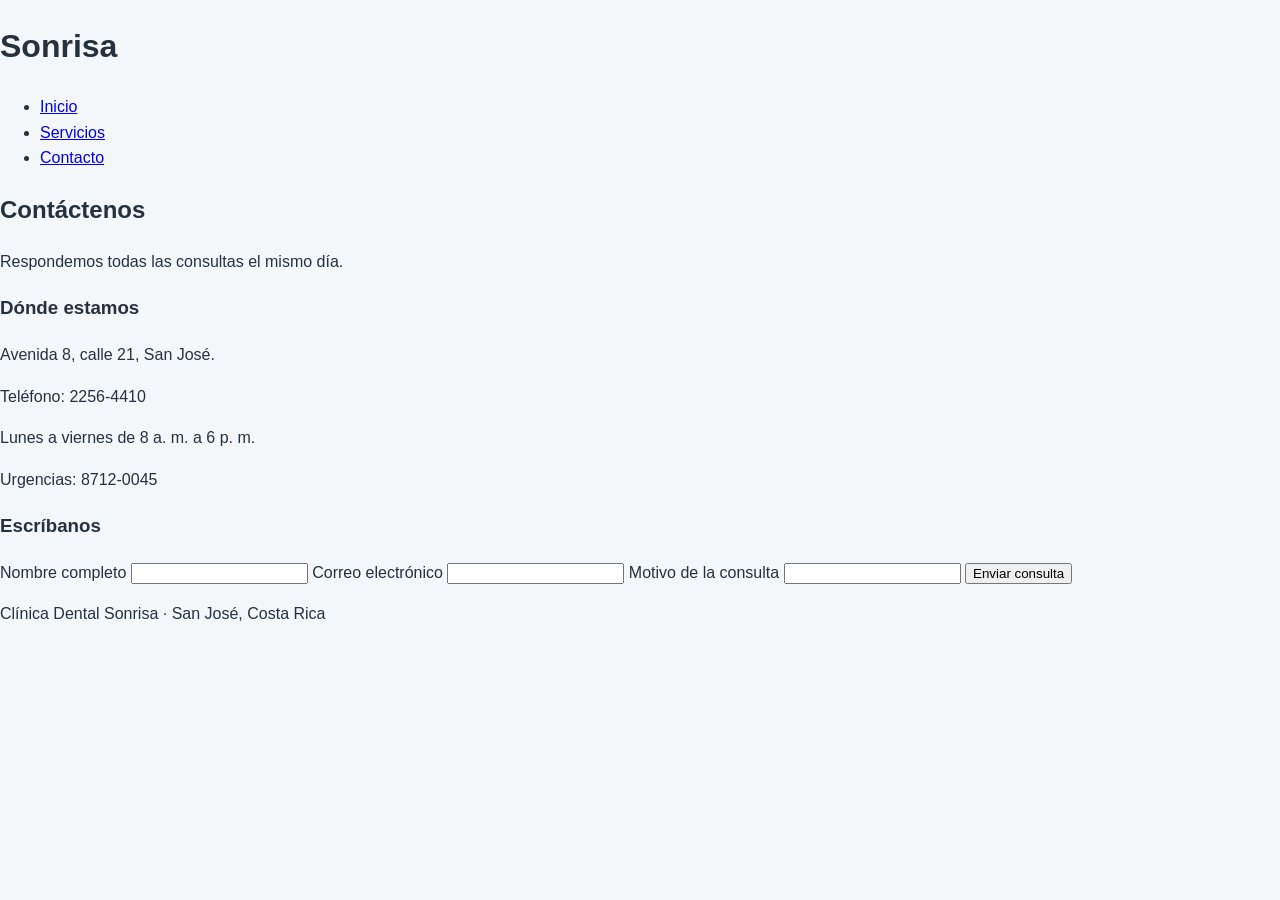
==== parte2/index.html @ acf9b320 "Agrega los archivos de partida de la parte 2" ====
<!DOCTYPE html>
<html lang="es">
<head>
  <meta charset="UTF-8">
  <meta name="viewport" content="width=device-width, initial-scale=1">
  <title>Clínica Dental Sonrisa — Contacto</title>
  <link rel="stylesheet" href="estilos.css">
</head>
<body>

  <header>
    <h1>Sonrisa</h1>
    <nav>
      <ul>
        <li><a href="#">Inicio</a></li>
        <li><a href="#">Servicios</a></li>
        <li><a href="#">Contacto</a></li>
      </ul>
    </nav>
  </header>

  <main>
    <h2>Contáctenos</h2>
    <p>Respondemos todas las consultas el mismo día.</p>

    <section>
      <h3>Dónde estamos</h3>
      <p>Avenida 8, calle 21, San José.</p>
      <p>Teléfono: 2256-4410</p>
      <p>Lunes a viernes de 8 a. m. a 6 p. m.</p>
      <p>Urgencias: 8712-0045</p>
    </section>

    <form>
      <h3>Escríbanos</h3>

      <label for="nombre">Nombre completo</label>
      <input type="text" id="nombre" name="nombre">

      <label for="correo">Correo electrónico</label>
      <input type="email" id="correo" name="correo">

      <label for="motivo">Motivo de la consulta</label>
      <input type="text" id="motivo" name="motivo">

      <button type="submit">Enviar consulta</button>
    </form>
  </main>

  <footer>
    <p>Clínica Dental Sonrisa · San José, Costa Rica</p>
  </footer>

</body>
</html>
---- parte2/estilos.css ----
/* Clínica Dental Sonrisa — hoja de estilos COMPLETA.
   No modifique este archivo: su trabajo es ajustar el HTML. */

*, *::before, *::after { box-sizing: border-box; }
body { margin: 0; }

:root {
  --azul: #1b6f8c;
  --azul-oscuro: #12556c;
  --texto: #24313f;
  --gris: #f4f7f9;
  --radio: 10px;
}

body {
  font-family: Arial, Helvetica, sans-serif;
  color: var(--texto);
  background: var(--gris);
  line-height: 1.6;
}

/* Envoltorio que centra el contenido. Se usa dentro de la barra,
   del contenido principal y del pie. */
.envoltorio {
  width: 100%;
  max-width: 900px;
  margin: 0 auto;
  padding: 0 1rem;
}

/* Barra superior */
.barra-superior { background: var(--azul); color: #ffffff; padding: 1rem 0; }
.barra-superior .envoltorio {
  display: flex;
  align-items: center;
  justify-content: space-between;
  flex-wrap: wrap;
  gap: 0.5rem;
}
.logo { font-size: 1.4rem; font-weight: bold; margin: 0; }
.navegacion { display: flex; list-style: none; margin: 0; padding: 0; gap: 1rem; }
.enlace-nav { color: #ffffff; text-decoration: none; }
.enlace-nav:hover { text-decoration: underline; }

/* Título de la página */
.titulo-pagina {
  text-align: center;
  font-size: 1.9rem;
  margin: 2rem 0 0.25rem;
}
.subtitulo { text-align: center; color: #5b6b7a; margin: 0 0 2rem; }

/* Dos columnas: información a un lado, formulario al otro */
.columnas {
  display: grid;
  grid-template-columns: repeat(auto-fit, minmax(280px, 1fr));
  gap: 1.5rem;
  margin-bottom: 2.5rem;
}

.tarjeta-info {
  background: #ffffff;
  border-radius: var(--radio);
  padding: 1.25rem;
  box-shadow: 0 2px 6px rgba(0,0,0,.08);
}
.tarjeta-info h3 { margin: 0 0 0.75rem; }
.dato { margin: 0 0 0.5rem; }
.destacado { color: var(--azul); font-weight: bold; }

/* Formulario */
.formulario {
  background: #ffffff;
  border-radius: var(--radio);
  padding: 1.25rem;
  box-shadow: 0 2px 6px rgba(0,0,0,.08);
}
.campo { display: block; margin-bottom: 1rem; }
.etiqueta { display: block; font-weight: bold; margin-bottom: 0.25rem; }
.entrada {
  width: 100%;
  padding: 0.6rem;
  border: 1px solid #c9d4dd;
  border-radius: 6px;
  font-size: 1rem;
}
.boton-enviar {
  width: 100%;
  background: var(--azul);
  color: #ffffff;
  border: 0;
  padding: 0.75rem;
  border-radius: var(--radio);
  font-size: 1rem;
  cursor: pointer;
}
.boton-enviar:hover { background: var(--azul-oscuro); }

/* Pie */
.pie-pagina {
  background: var(--azul);
  color: #ffffff;
  text-align: center;
  padding: 1.25rem 0;
}
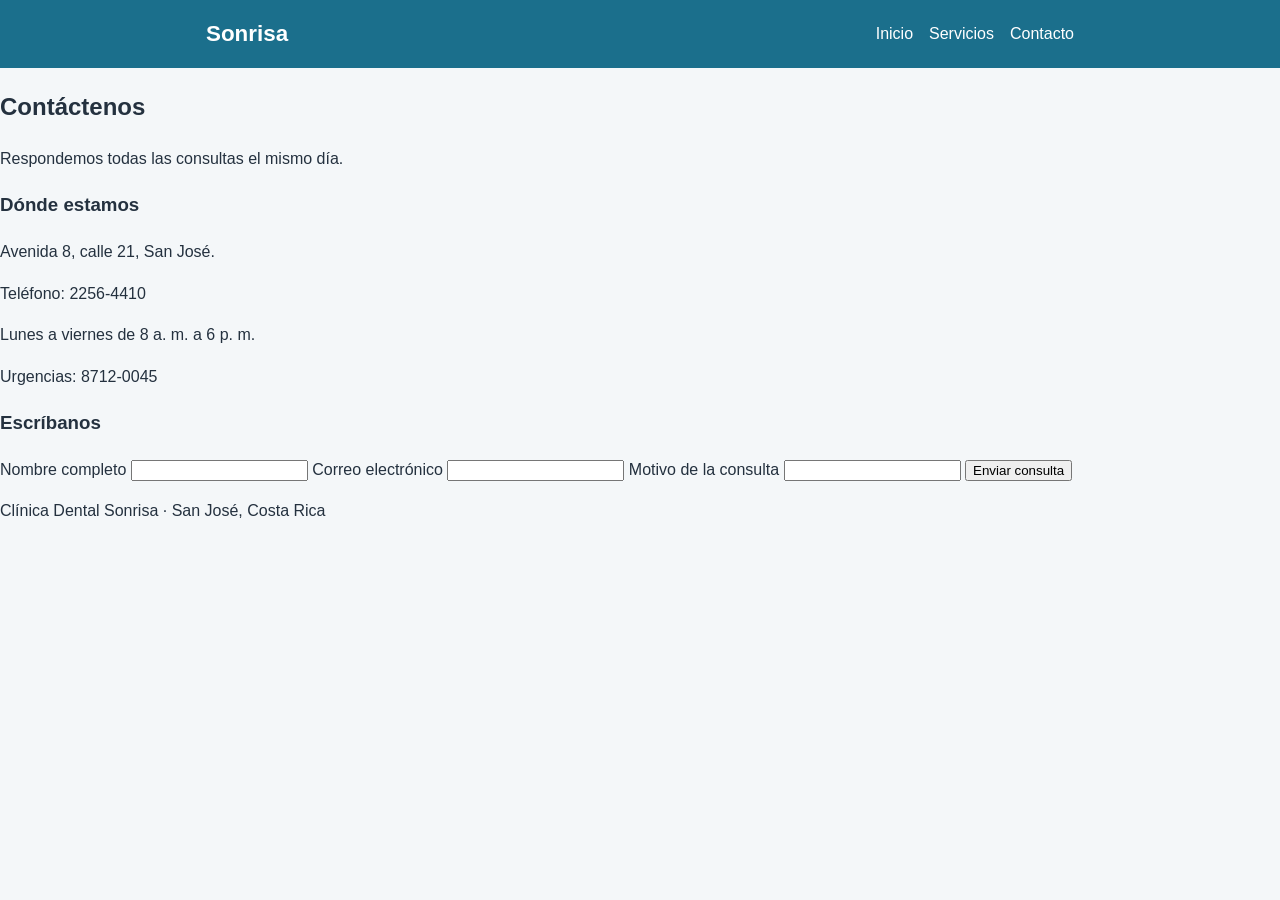
==== commit 3ca84623: "Asocia las clases del encabezado" ====
--- a/parte2/index.html
+++ b/parte2/index.html
@@ -8,16 +8,18 @@
 </head>
 <body>
 
-  <header>
-    <h1>Sonrisa</h1>
+<header class="barra-superior">
+  <div class="envoltorio">
+    <h1 class="logo">Sonrisa</h1>
     <nav>
-      <ul>
-        <li><a href="#">Inicio</a></li>
-        <li><a href="#">Servicios</a></li>
-        <li><a href="#">Contacto</a></li>
+      <ul class="navegacion">
+        <li><a class="enlace-nav" href="#">Inicio</a></li>
+        <li><a class="enlace-nav" href="#">Servicios</a></li>
+        <li><a class="enlace-nav" href="#">Contacto</a></li>
       </ul>
     </nav>
-  </header>
+  </div>
+</header>
 
   <main>
     <h2>Contáctenos</h2>
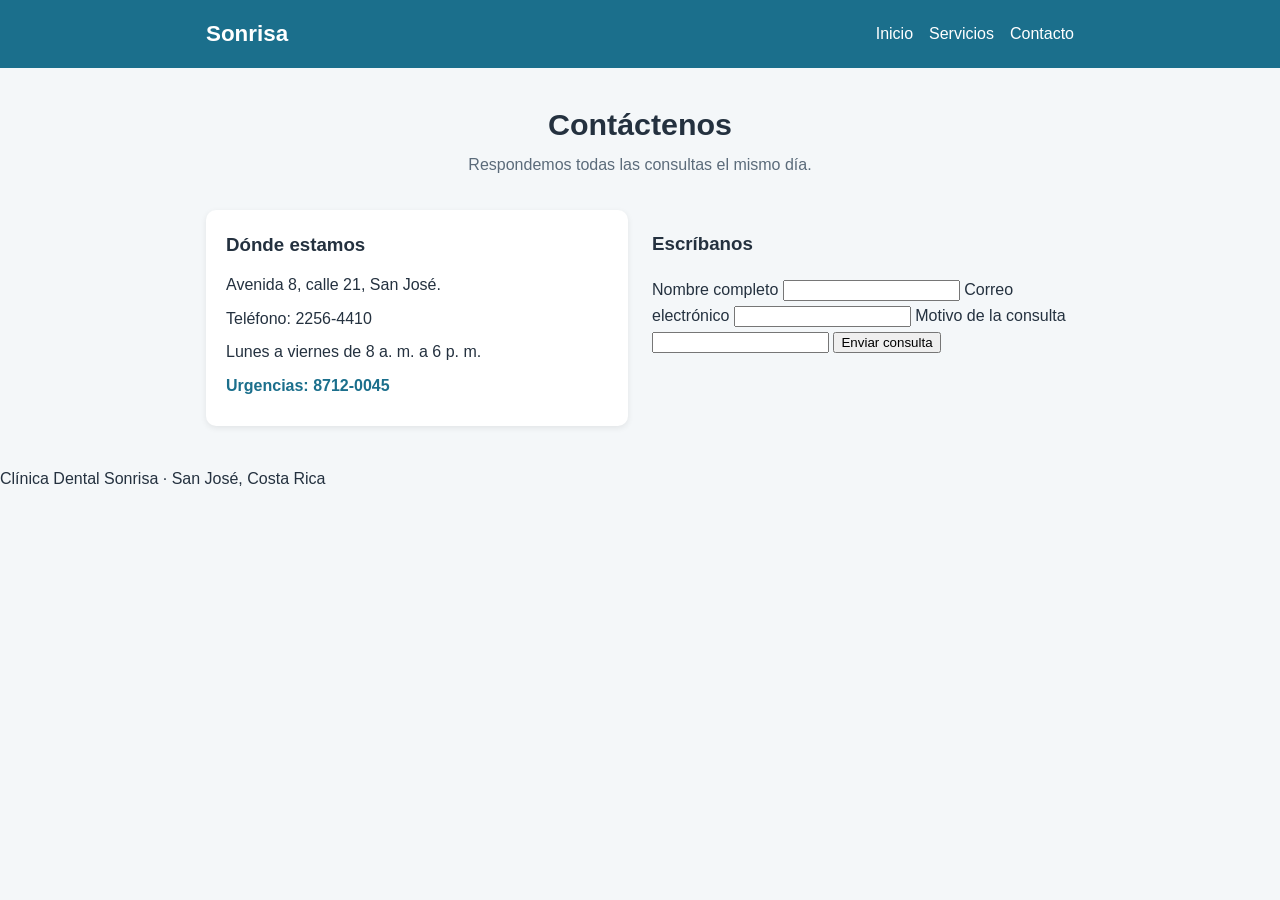
==== commit 03292e67: "Agrega los envoltorios y las clases del contenido" ====
--- a/parte2/index.html
+++ b/parte2/index.html
@@ -22,31 +22,37 @@
 </header>
 
   <main>
-    <h2>Contáctenos</h2>
-    <p>Respondemos todas las consultas el mismo día.</p>
+    <div class="envoltorio">
+      <h2 class="titulo-pagina">Contáctenos</h2>
+      <p class="subtitulo">Respondemos todas las consultas el mismo día.</p>
 
-    <section>
-      <h3>Dónde estamos</h3>
-      <p>Avenida 8, calle 21, San José.</p>
-      <p>Teléfono: 2256-4410</p>
-      <p>Lunes a viernes de 8 a. m. a 6 p. m.</p>
-      <p>Urgencias: 8712-0045</p>
-    </section>
+      <div class="columnas">
 
-    <form>
-      <h3>Escríbanos</h3>
+        <section class="tarjeta-info">
+          <h3>Dónde estamos</h3>
+          <p class="dato">Avenida 8, calle 21, San José.</p>
+          <p class="dato">Teléfono: 2256-4410</p>
+          <p class="dato">Lunes a viernes de 8 a. m. a 6 p. m.</p>
+          <p class="dato destacado">Urgencias: 8712-0045</p>
+        </section>
 
-      <label for="nombre">Nombre completo</label>
-      <input type="text" id="nombre" name="nombre">
+        <form>
+          <h3>Escríbanos</h3>
 
-      <label for="correo">Correo electrónico</label>
-      <input type="email" id="correo" name="correo">
+          <label for="nombre">Nombre completo</label>
+          <input type="text" id="nombre" name="nombre">
 
-      <label for="motivo">Motivo de la consulta</label>
-      <input type="text" id="motivo" name="motivo">
+          <label for="correo">Correo electrónico</label>
+          <input type="email" id="correo" name="correo">
 
-      <button type="submit">Enviar consulta</button>
-    </form>
+          <label for="motivo">Motivo de la consulta</label>
+          <input type="text" id="motivo" name="motivo">
+
+          <button type="submit">Enviar consulta</button>
+        </form>
+
+      </div>
+    </div>
   </main>
 
   <footer>
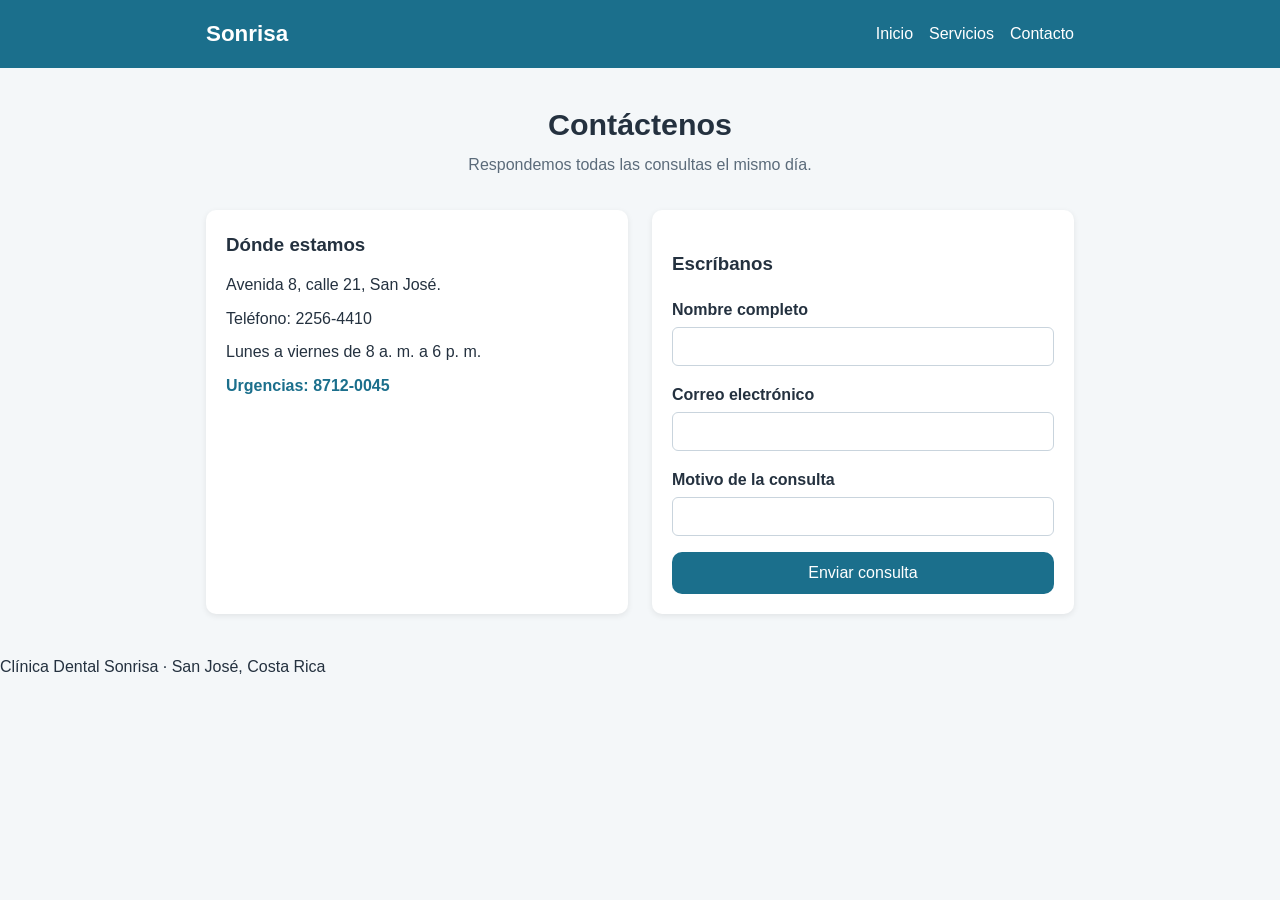
==== commit 9a883104: "Asocia las clases del formulario" ====
--- a/parte2/index.html
+++ b/parte2/index.html
@@ -8,18 +8,19 @@
 </head>
 <body>
 
-<header class="barra-superior">
-  <div class="envoltorio">
-    <h1 class="logo">Sonrisa</h1>
-    <nav>
-      <ul class="navegacion">
-        <li><a class="enlace-nav" href="#">Inicio</a></li>
-        <li><a class="enlace-nav" href="#">Servicios</a></li>
-        <li><a class="enlace-nav" href="#">Contacto</a></li>
-      </ul>
-    </nav>
-  </div>
-</header>
+  <header class="barra-superior">
+    <div class="envoltorio">
+      <h1 class="logo">Sonrisa</h1>
+
+      <nav>
+        <ul class="navegacion">
+          <li><a class="enlace-nav" href="#">Inicio</a></li>
+          <li><a class="enlace-nav" href="#">Servicios</a></li>
+          <li><a class="enlace-nav" href="#">Contacto</a></li>
+        </ul>
+      </nav>
+    </div>
+  </header>
 
   <main>
     <div class="envoltorio">
@@ -36,19 +37,25 @@
           <p class="dato destacado">Urgencias: 8712-0045</p>
         </section>
 
-        <form>
+        <form class="formulario">
           <h3>Escríbanos</h3>
 
-          <label for="nombre">Nombre completo</label>
-          <input type="text" id="nombre" name="nombre">
+          <div class="campo">
+            <label class="etiqueta" for="nombre">Nombre completo</label>
+            <input class="entrada" type="text" id="nombre" name="nombre">
+          </div>
 
-          <label for="correo">Correo electrónico</label>
-          <input type="email" id="correo" name="correo">
+          <div class="campo">
+            <label class="etiqueta" for="correo">Correo electrónico</label>
+            <input class="entrada" type="email" id="correo" name="correo">
+          </div>
 
-          <label for="motivo">Motivo de la consulta</label>
-          <input type="text" id="motivo" name="motivo">
+          <div class="campo">
+            <label class="etiqueta" for="motivo">Motivo de la consulta</label>
+            <input class="entrada" type="text" id="motivo" name="motivo">
+          </div>
 
-          <button type="submit">Enviar consulta</button>
+          <button class="boton-enviar" type="submit">Enviar consulta</button>
         </form>
 
       </div>
@@ -60,4 +67,4 @@
   </footer>
 
 </body>
-</html>
+</html>
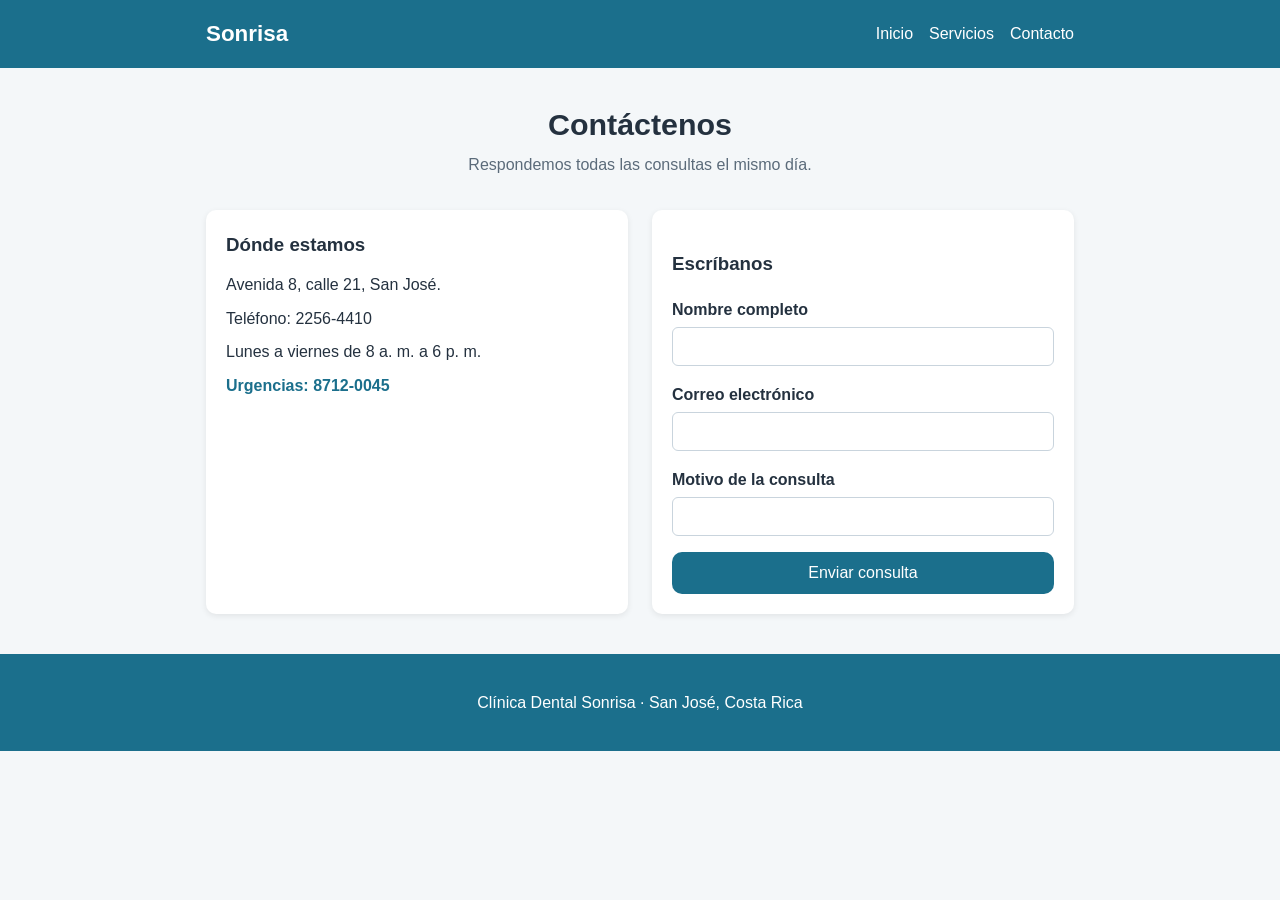
==== commit 65e233ee: "Asocia las clases del pie y cierra la parte 2" ====
--- a/parte2/index.html
+++ b/parte2/index.html
@@ -62,8 +62,10 @@
     </div>
   </main>
 
-  <footer>
-    <p>Clínica Dental Sonrisa · San José, Costa Rica</p>
+  <footer class="pie-pagina">
+    <div class="envoltorio">
+      <p>Clínica Dental Sonrisa · San José, Costa Rica</p>
+    </div>
   </footer>
 
 </body>
